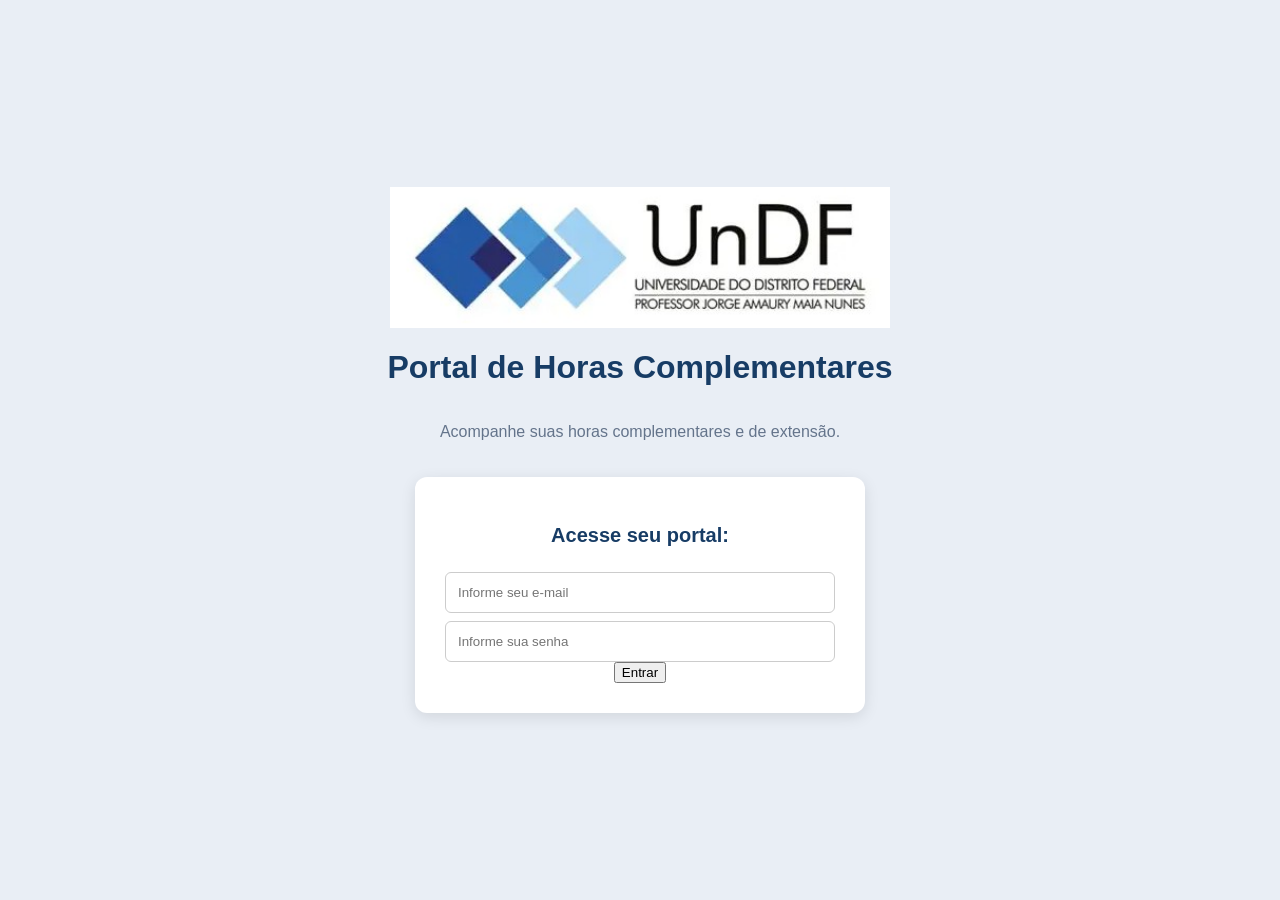
==== index.html @ cea3652c "Primeira versao da tela de login" ====
<!DOCTYPE html>
<html lang="pt-BR">

<head>
    <meta charset="UTF-8">
    <title>Portal de Horas Complementares</title>
    <link rel="stylesheet" href="style.css">
</head>

<body>

    <div class="pagina-login">

        <img src="imagens/logo_UnDF.jpg" alt="Logo da UnDF" class="logo">

        <h1>Portal de Horas Complementares</h1>

        <p>Acompanhe suas horas complementares e de extensão.</p>

        <div class="caixa-login">

            <h2>Acesse seu portal:</h2>

            <form>
                <input type="email" id="email" placeholder="Informe seu e-mail" required>

                <input type="password" id="senha" placeholder="Informe sua senha" required>

                <button type="submit">Entrar</button>
            </form>

        </div>

    </div>

    <script src="script.js"></script>

</body>

</html>
---- style.css ----
body {
    margin: 0;
    background-color: #e9eef5;
    font-family: Arial, sans-serif;
}

.pagina-login {
    min-height: 100vh;

    display: flex;
    flex-direction: column;
    align-items: center;
    justify-content: center;

    text-align: center;
    padding: 20px;
    box-sizing: border-box;
}

.logo {
    width: 500px;
    max-width: 100%;
}

h1 {
    color: #173c65;
}

p {
    color: #64748b;
}

.caixa-login {
    background-color: white;
    padding: 30px;
    border-radius: 12px;
    width: 450px;
    max-width: 100%;
    box-sizing: border-box;
    margin-top: 20px;
    box-shadow: 0 4px 15px rgba(0, 0, 0, 0.1);
}

.caixa-login h2 {
    color: #173c65;
    font-size: 20px;
}

input {
    width: 100%;
    padding: 12px;
    margin-top: 8px;
    box-sizing: border-box;
    border: 1px solid #cccccc;
    border-radius: 6px;
}
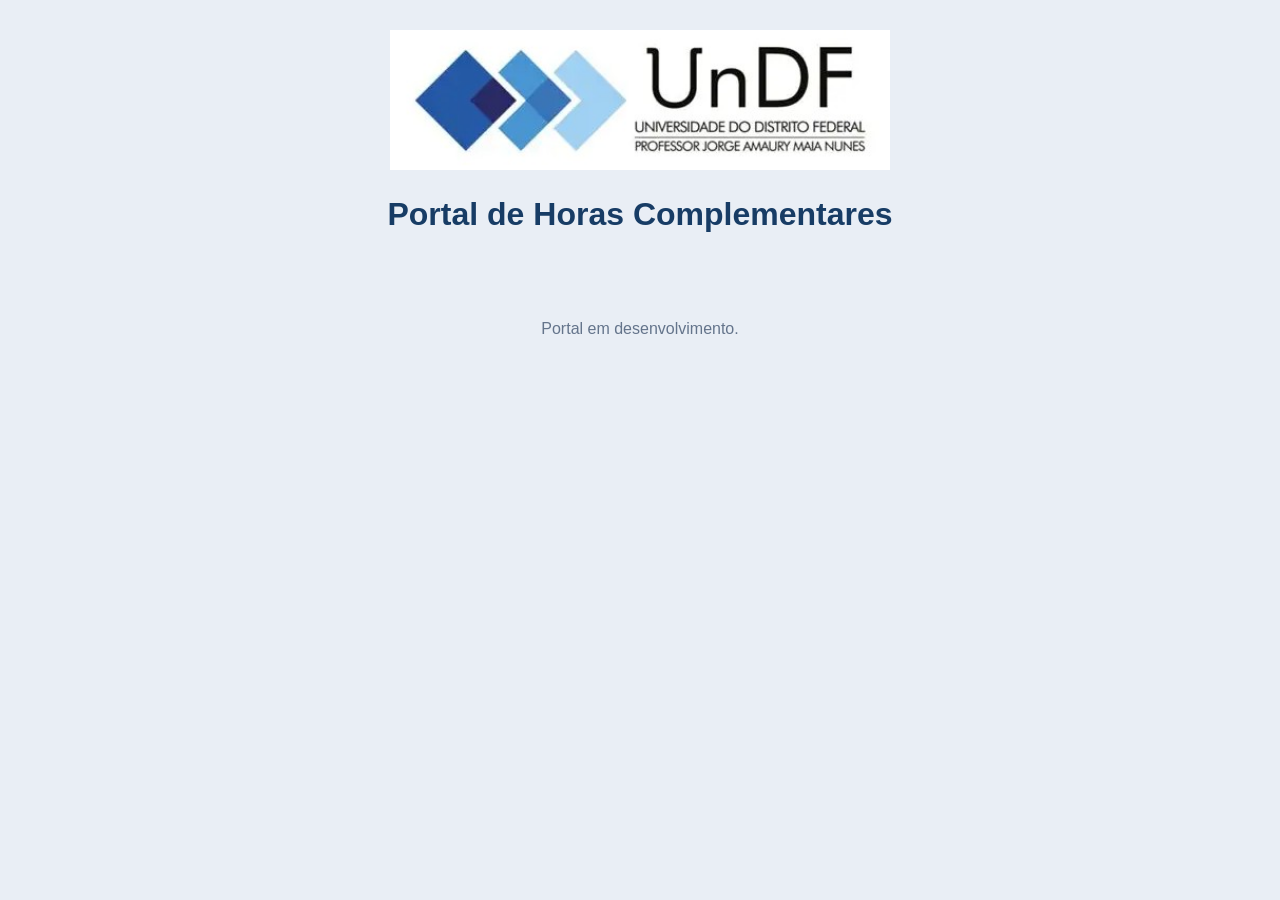
==== commit e90ca8d3: "Adiciona base de dados e atualiza estrutura do portal" ====
--- a/index.html
+++ b/index.html
@@ -9,30 +9,16 @@
 
 <body>
 
-    <div class="pagina-login">
+    <header>
+        <img src="imagens/logo_UnDF.jpg" alt="Logo da UnDF" class="logo">
+        <h1>Portal de Horas Complementares</h1>
+    </header>
 
-        <img src="imagens/logo_UnDF.jpg" alt="Logo da UnDF" class="logo">
+    <main>
+        <p>Portal em desenvolvimento.</p>
+    </main>
 
-        <h1>Portal de Horas Complementares</h1>
-
-        <p>Acompanhe suas horas complementares e de extensão.</p>
-
-        <div class="caixa-login">
-
-            <h2>Acesse seu portal:</h2>
-
-            <form>
-                <input type="email" id="email" placeholder="Informe seu e-mail" required>
-
-                <input type="password" id="senha" placeholder="Informe sua senha" required>
-
-                <button type="submit">Entrar</button>
-            </form>
-
-        </div>
-
-    </div>
-
+    <script src="js/dados.js"></script>
     <script src="script.js"></script>
 
 </body>
--- a/style.css
+++ b/style.css
@@ -4,17 +4,9 @@
     font-family: Arial, sans-serif;
 }
 
-.pagina-login {
-    min-height: 100vh;
-
-    display: flex;
-    flex-direction: column;
-    align-items: center;
-    justify-content: center;
-
+header {
     text-align: center;
-    padding: 20px;
-    box-sizing: border-box;
+    padding: 30px 20px;
 }
 
 .logo {
@@ -26,31 +18,11 @@
     color: #173c65;
 }
 
+main {
+    text-align: center;
+    padding: 20px;
+}
+
 p {
     color: #64748b;
-}
-
-.caixa-login {
-    background-color: white;
-    padding: 30px;
-    border-radius: 12px;
-    width: 450px;
-    max-width: 100%;
-    box-sizing: border-box;
-    margin-top: 20px;
-    box-shadow: 0 4px 15px rgba(0, 0, 0, 0.1);
-}
-
-.caixa-login h2 {
-    color: #173c65;
-    font-size: 20px;
-}
-
-input {
-    width: 100%;
-    padding: 12px;
-    margin-top: 8px;
-    box-sizing: border-box;
-    border: 1px solid #cccccc;
-    border-radius: 6px;
 }
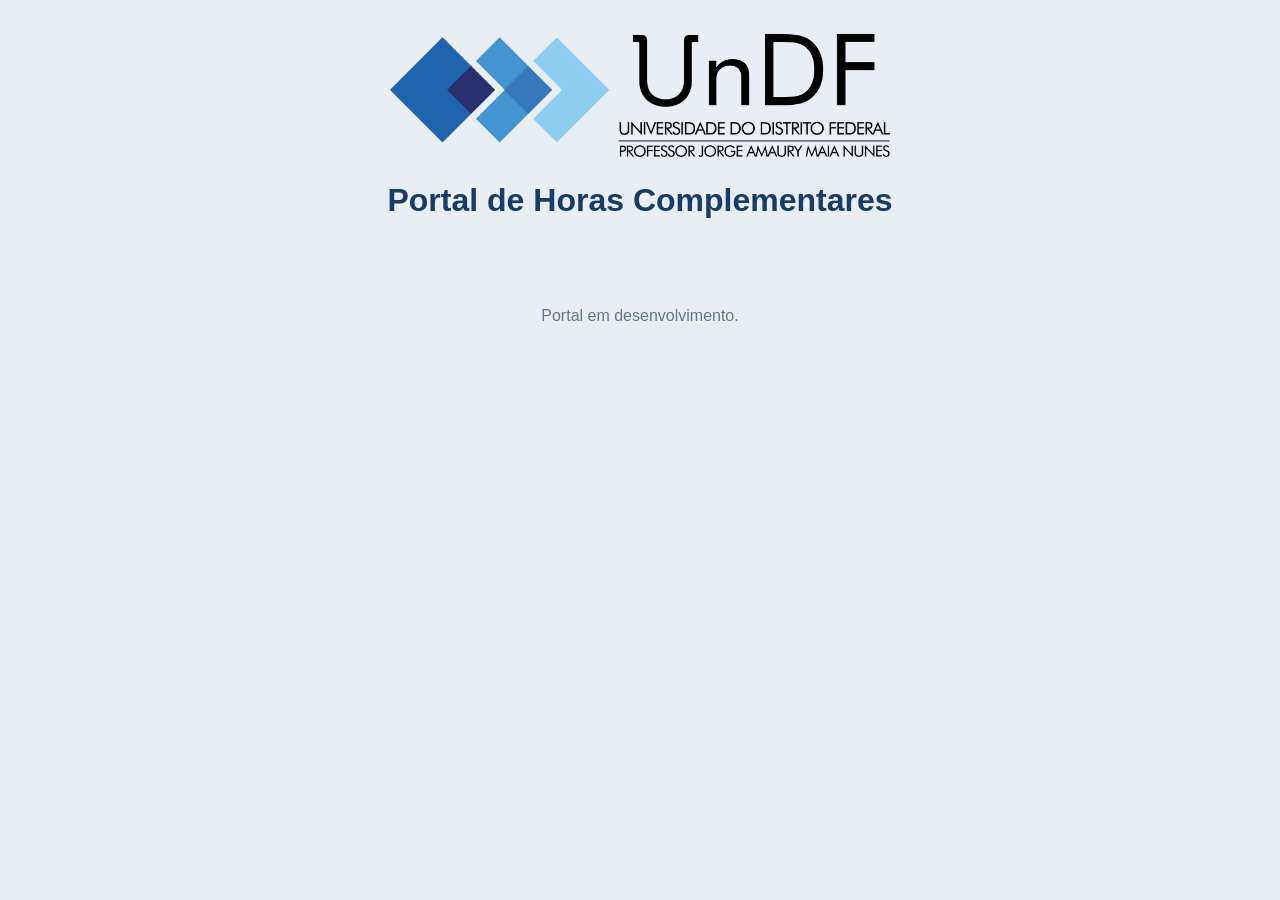
==== commit f67fcb07: "página de regras e informações" ====
--- a/index.html
+++ b/index.html
@@ -10,7 +10,7 @@
 <body>
 
     <header>
-        <img src="imagens/logo_UnDF.jpg" alt="Logo da UnDF" class="logo">
+        <img src="imagens/image.png" alt="Logo da UnDF" class="logo">
         <h1>Portal de Horas Complementares</h1>
     </header>
 
